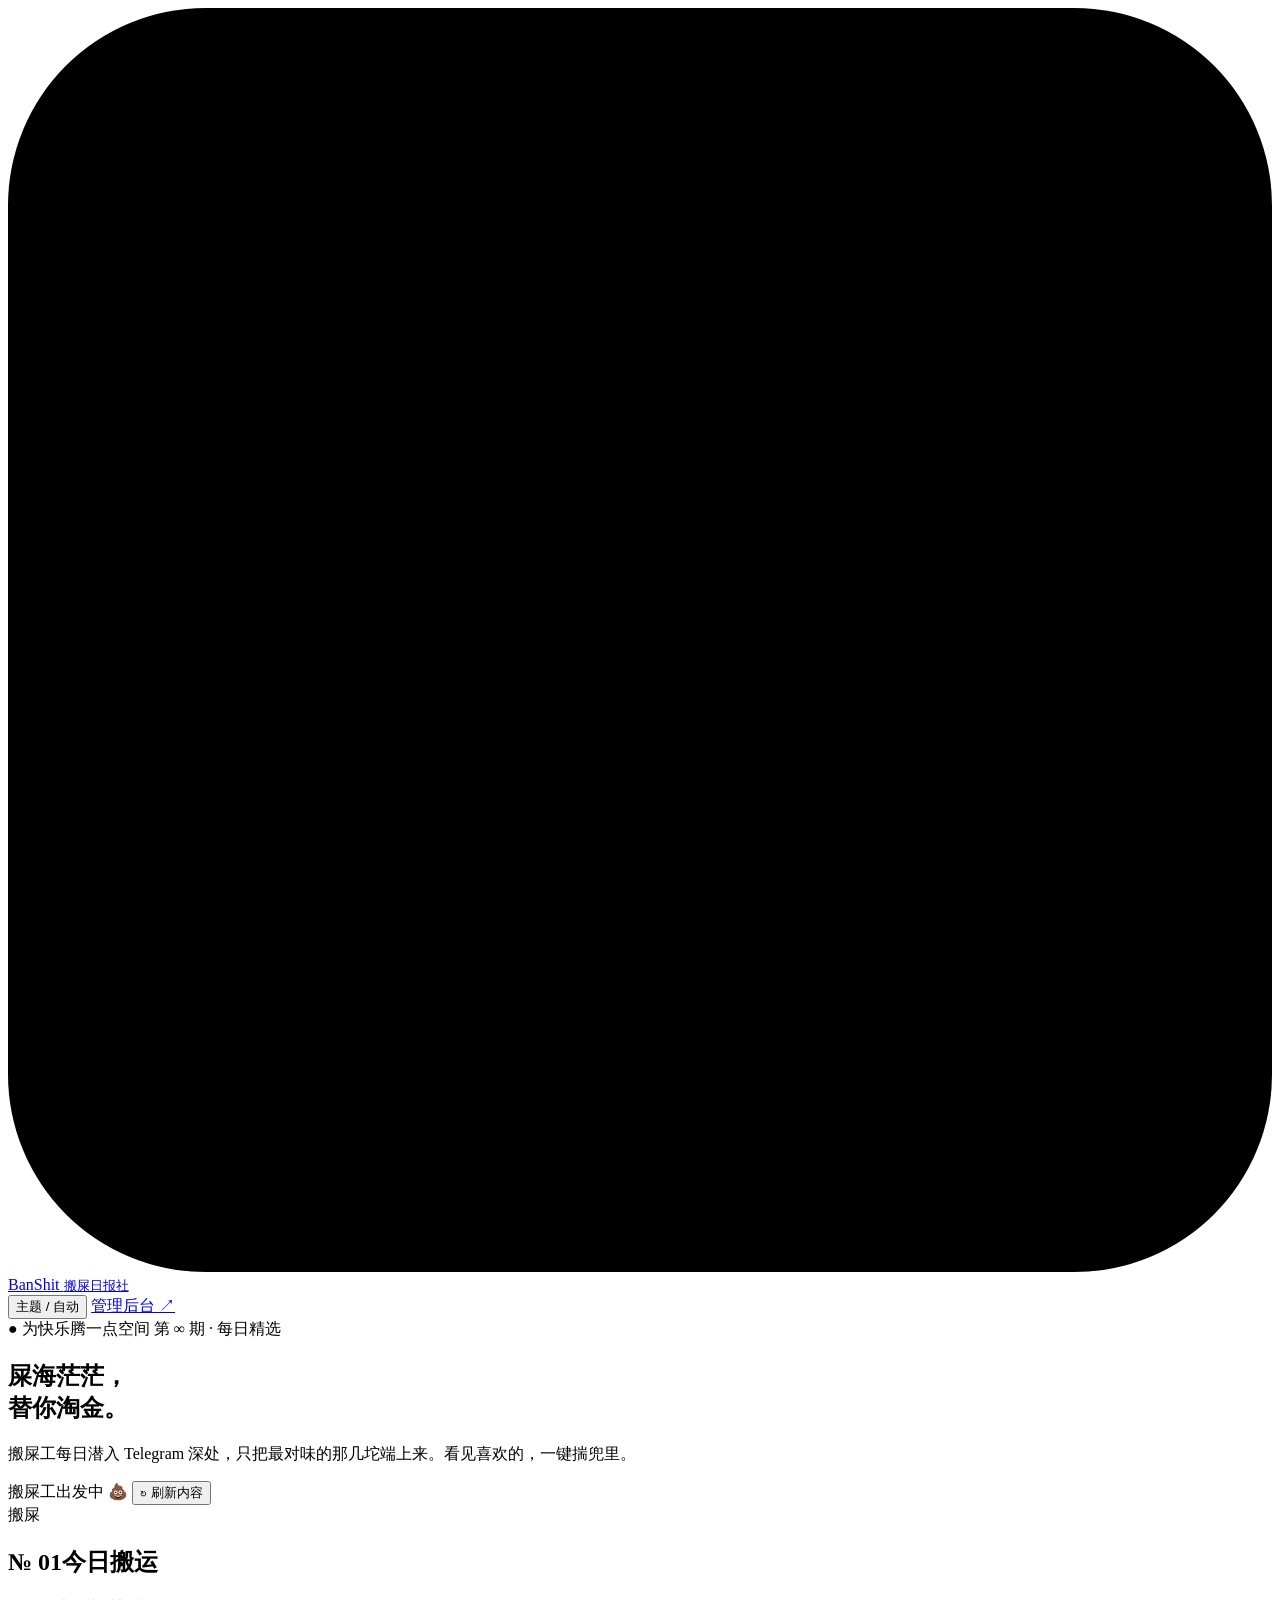
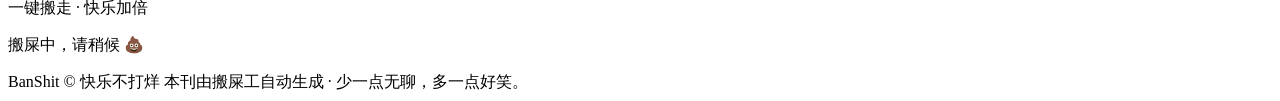
==== public/index.html @ 4f57ecc6 "feat: initial release of BanShit" ====
<!doctype html>
<html lang="zh-CN">
<head>
  <meta charset="utf-8">
  <meta name="viewport" content="width=device-width,initial-scale=1">
  <meta name="color-scheme" content="light dark">
  <title>BanShit · 今日粪快乐</title>
  <link rel="icon" href="/favicon.svg" type="image/svg+xml">
  <link rel="stylesheet" href="/css/base.css">
  <link rel="stylesheet" href="/css/home.css">
  <script src="/theme.js"></script>
  <script src="/js/home.js" type="module"></script>
</head>
<body>
  <header class="site-header">
    <div class="wrap header-row">
      <a class="brand" href="/"><svg class="brand-mark" viewBox="0 0 64 64" aria-hidden="true"><rect class="mark-bg" width="64" height="64" rx="10"/><g class="mark-body"><ellipse cx="32" cy="44" rx="20" ry="9"/><ellipse cx="32" cy="33" rx="15" ry="8"/><ellipse cx="32" cy="24" rx="10.5" ry="6.5"/><ellipse cx="32" cy="17" rx="6" ry="4.5"/><circle cx="38.5" cy="13" r="3"/></g><g class="mark-face"><circle cx="26" cy="31" r="2.2"/><circle cx="38" cy="31" r="2.2"/><path d="M27 37.5q5 4 10 0" stroke-width="2" fill="none" stroke-linecap="round"/></g></svg> BanShit <small>搬屎日报社</small></a>
      <nav class="header-nav" aria-label="站点导航">
        <button id="theme-toggle" type="button" class="ghost">主题 / 自动</button>
        <a href="/admin">管理后台 ↗</a>
      </nav>
    </div>
  </header>
  <main class="wrap">
    <section class="hero" aria-label="站点介绍">
      <div class="hero-top">
        <span class="eyebrow">● 为快乐腾一点空间</span>
        <span class="dateline">第 ∞ 期 · 每日精选</span>
      </div>
      <h1>屎海茫茫，<br>替你<span class="accent">淘金。</span></h1>
      <p class="standfirst">搬屎工每日潜入 Telegram 深处，只把最对味的那几坨端上来。看见喜欢的，一键揣兜里。</p>
      <div class="hero-bottom">
        <span id="feed-meta">搬屎工出发中 💩</span>
        <button id="reload" class="secondary" type="button">↻ 刷新内容</button>
      </div>
      <span class="stamp" aria-hidden="true">搬屎</span>
    </section>
    <section class="feed-section" aria-label="梗图内容">
      <div class="section-heading">
        <h2><span class="sec-no">№ 01</span>今日搬运</h2>
        <span class="pill">一键搬走 · 快乐加倍</span>
      </div>
      <p id="feed-state" class="empty" role="status">搬屎中，请稍候 💩</p>
      <div id="feed" class="masonry" aria-busy="true"></div>
    </section>
  </main>
  <footer class="wrap">
    <span>BanShit © 快乐不打烊</span>
    <span>本刊由搬屎工自动生成 · 少一点无聊，多一点好笑。</span>
  </footer>
  <div id="toast" role="status" aria-live="polite" hidden></div>
</body>
</html>
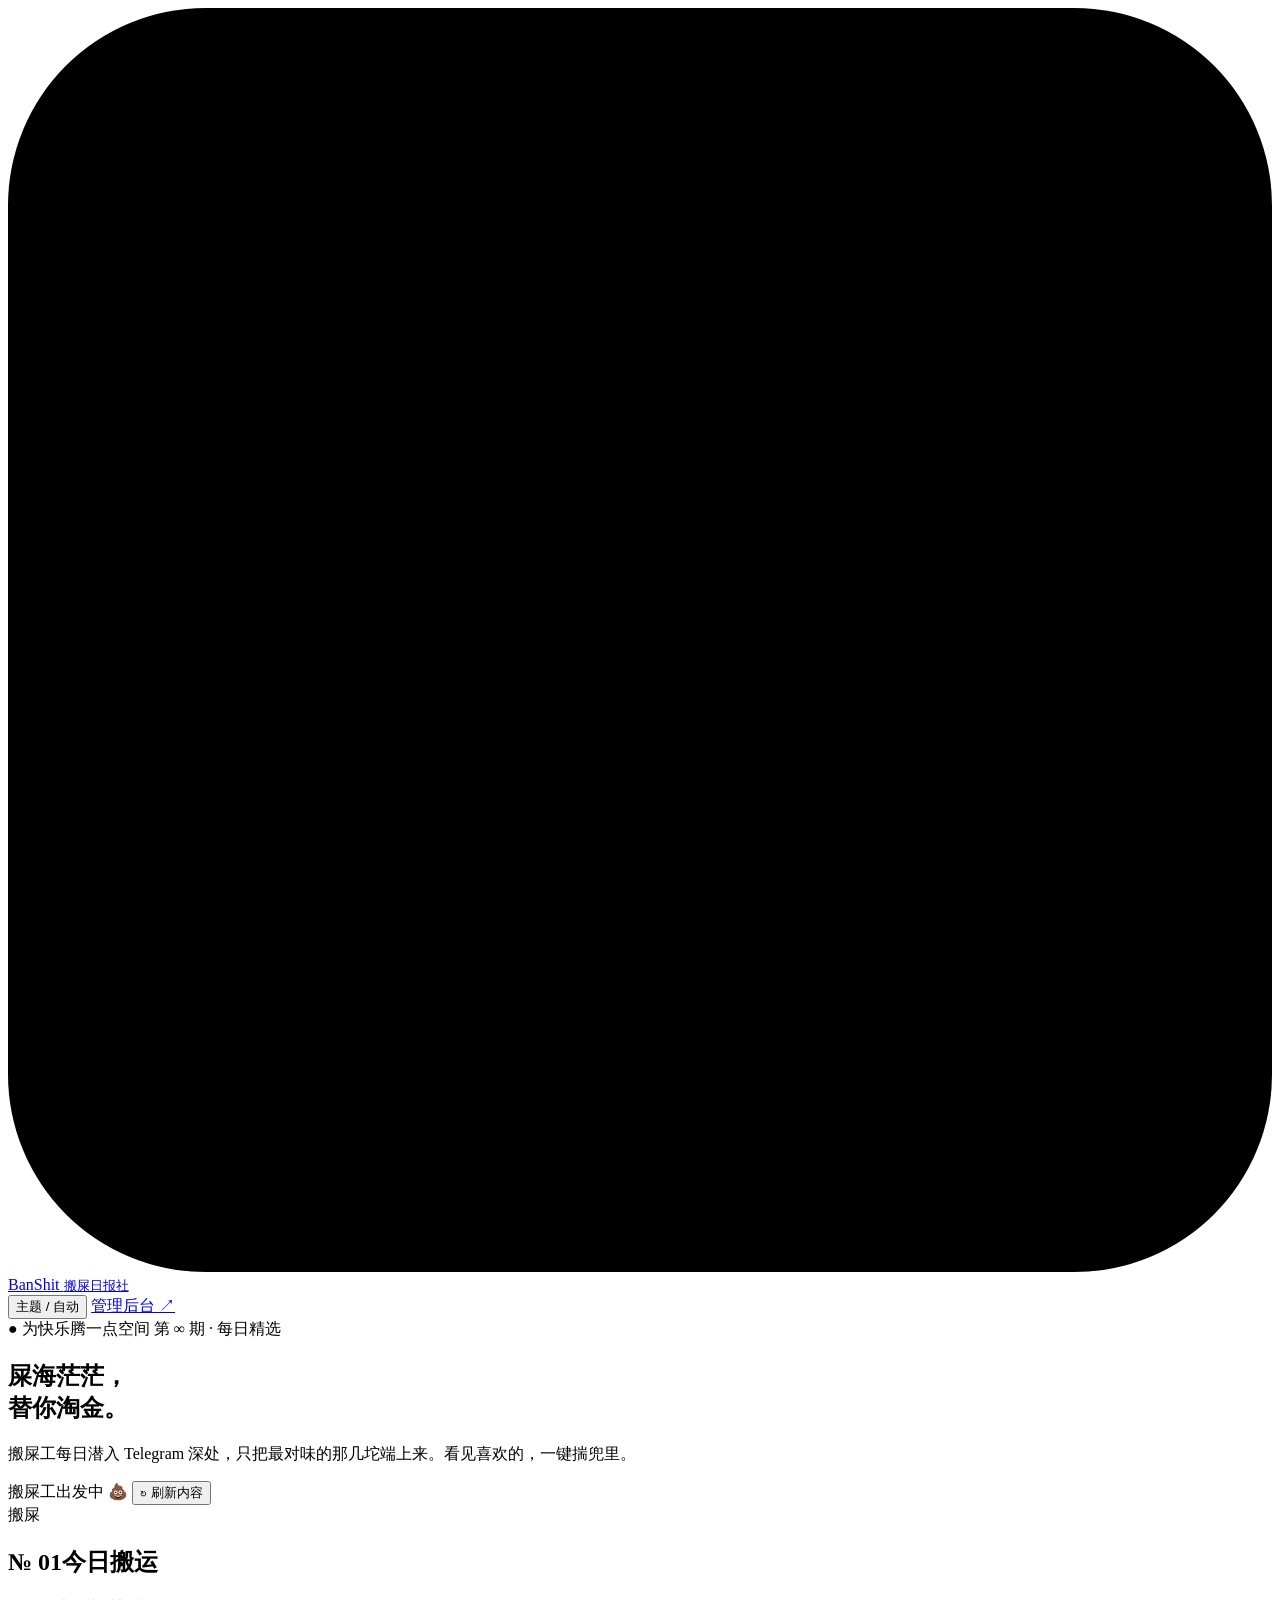
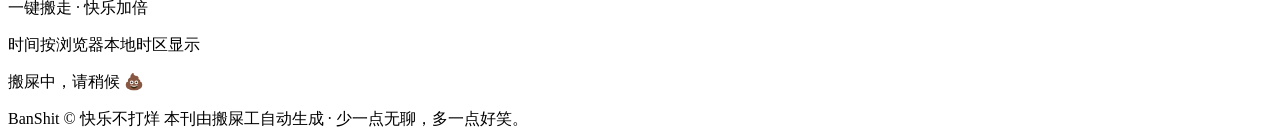
==== commit 35df87b7: "feat: clarify browser-local time and log collection tasks" ====
--- a/public/index.html
+++ b/public/index.html
@@ -40,6 +40,7 @@
         <h2><span class="sec-no">№ 01</span>今日搬运</h2>
         <span class="pill">一键搬走 · 快乐加倍</span>
       </div>
+      <p id="time-zone" class="hint">时间按浏览器本地时区显示</p>
       <p id="feed-state" class="empty" role="status">搬屎中，请稍候 💩</p>
       <div id="feed" class="masonry" aria-busy="true"></div>
     </section>
